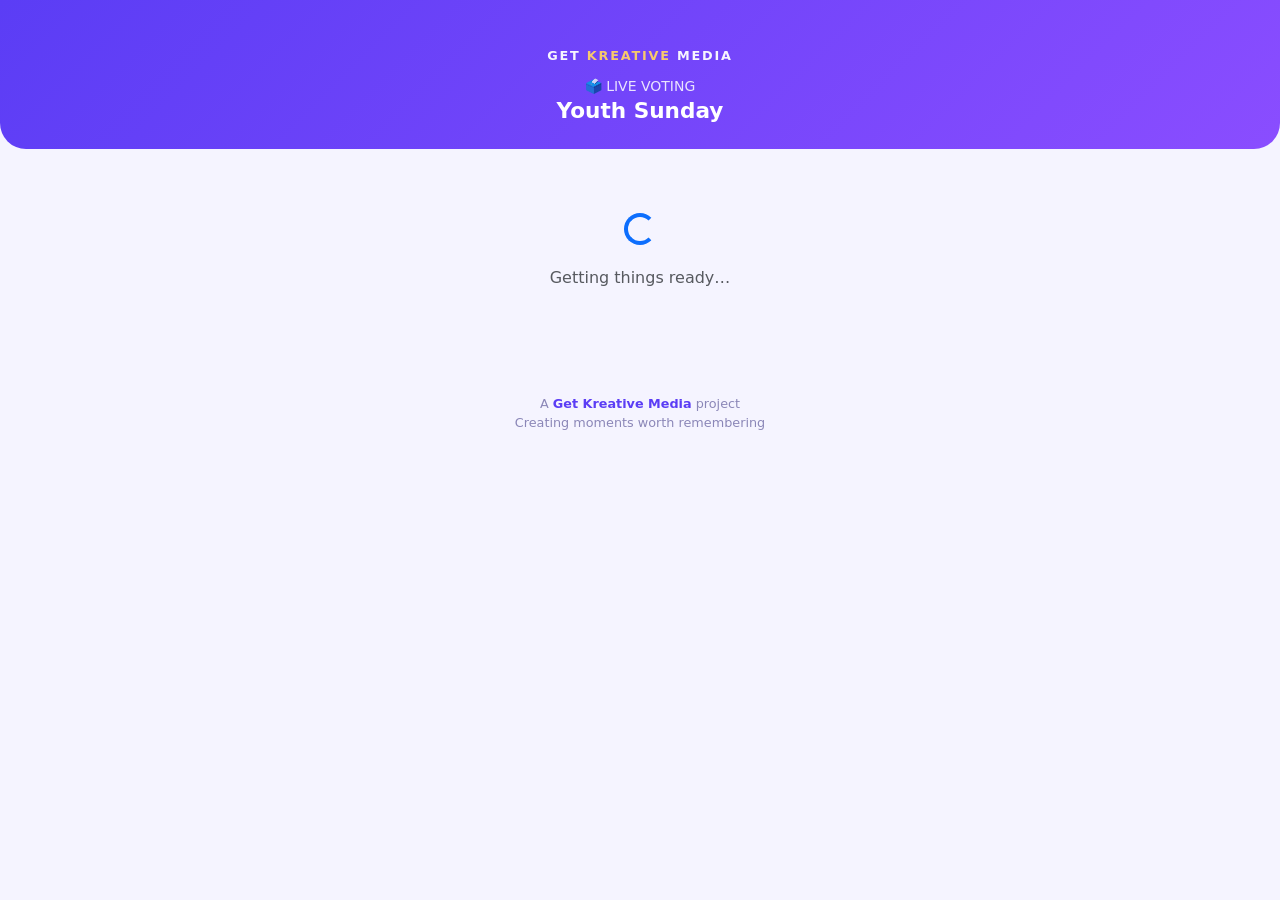
==== youth-sunday-voting/index.html @ a2f6e1a0 "Add files via upload" ====
<!DOCTYPE html>
<html lang="en">
<head>
  <meta charset="UTF-8">
  <meta name="viewport" content="width=device-width, initial-scale=1">
  <title>Live Voting | Get Kreative Media</title>
  <link href="https://cdn.jsdelivr.net/npm/bootstrap@5.3.3/dist/css/bootstrap.min.css" rel="stylesheet">
  <link href="style.css" rel="stylesheet">
</head>
<body>
  <div class="hero">
    <img src="logo.png" alt="Get Kreative" class="gk-logo" onerror="this.style.display='none'"><br>
    <div class="gk-wordmark mb-2">Get <b>Kreative</b> Media</div>
    <small>🗳️ LIVE VOTING</small>
    <h1 id="title">Youth Sunday</h1>
  </div>

  <div class="container-narrow" id="app">
    <div class="text-center py-5 text-muted">
      <div class="spinner-border text-primary"></div>
      <p class="mt-3">Getting things ready…</p>
    </div>
  </div>

  <div class="gk-footer">A <b>Get Kreative Media</b> project<br>Creating moments worth remembering</div>
  <div id="flash" class="flash d-none"></div>

  <script src="https://cdn.jsdelivr.net/npm/@supabase/supabase-js@2"></script>
  <script src="config.js"></script>
  <script>
    let room = null, parts = [], myVote = null, uid = null, tab = "vote", chan = null, timer = null;
    init();

    async function init() {
      try {
        let { data: { session } } = await sb.auth.getSession();
        if (!session) {
          const { data, error } = await sb.auth.signInAnonymously(); // no sign-up form, voter stays anonymous
          if (error) throw error;
          session = data.session;
        }
        uid = session.user.id;
        await loadRooms();
      } catch (e) { fail(e.message); }
    }

    function fail(m) {
      $("#app").innerHTML = `<div class="alert alert-danger">Oops, something went wrong: ${esc(m)}<br>Please refresh the page.</div>`;
    }

    async function loadRooms() {
      let q = sb.from("rooms").select("*").in("status", ["open", "closed"]).order("created_at", { ascending: false });
      const id = new URLSearchParams(location.search).get("room");
      if (id) q = q.eq("id", id);
      const { data, error } = await q;
      if (error) return fail(error.message);
      if (!data.length) {
        $("#app").innerHTML = `<div class="text-center text-muted py-5"><div class="display-4">⏳</div>
          <p class="mt-2">Voting hasn't started yet. Hang tight!</p>
          <button class="btn btn-outline-primary" onclick="loadRooms()">Refresh</button></div>`;
        return;
      }
      if (data.length === 1) return openRoom(data[0]);
      window._rooms = data;
      $("#app").innerHTML = "<h5 class='mb-3'>Choose a session</h5>" + data.map(r => `
        <button class="btn btn-light card-p w-100 text-start p-3 mb-2" onclick="openRoom(window._rooms.find(x=>x.id==='${r.id}'))">
          <b>${esc(r.title)}</b><br><small class="text-muted">${esc(r.description || "")}</small>
        </button>`).join("");
    }

    async function openRoom(r) {
      room = r;
      $("#title").textContent = r.title;
      await refresh();
      if (chan) sb.removeChannel(chan);
      chan = sb.channel("room-" + r.id)
        .on("postgres_changes", { event: "*", schema: "public", table: "participants", filter: "room_id=eq." + r.id }, refresh)
        .on("postgres_changes", { event: "UPDATE", schema: "public", table: "rooms", filter: "id=eq." + r.id }, (p) => { room = p.new; render(); })
        .subscribe();
      clearInterval(timer);
      timer = setInterval(refresh, 15000); // safety net if the connection drops
    }

    async function refresh() {
      const [p, v] = await Promise.all([
        sb.from("participants").select("*").eq("room_id", room.id).order("vote_count", { ascending: false }).order("created_at"),
        sb.from("votes").select("participant_id").eq("room_id", room.id).maybeSingle(),
      ]);
      parts = p.data || [];
      myVote = v.data?.participant_id || null;
      render();
    }

    function setTab(t) { tab = t; render(); }

    function flash(msg) {
      const f = $("#flash"); f.textContent = msg; f.classList.remove("d-none");
      setTimeout(() => f.classList.add("d-none"), 2200);
    }

    function render() {
      const open = room.status === "open";
      const total = parts.reduce((a, b) => a + b.vote_count, 0);
      let h = `
        <div class="d-flex justify-content-between align-items-center mb-2">
          ${open ? '<span class="badge text-bg-success">Voting open</span>' : '<span class="badge text-bg-secondary">Voting closed</span>'}
          <small class="text-muted">${total} vote${total === 1 ? "" : "s"} so far</small>
        </div>
        ${room.description ? `<p class="text-muted small">${esc(room.description)}</p>` : ""}
        <ul class="nav nav-pills nav-fill mb-3">
          <li class="nav-item"><a class="nav-link ${tab === "vote" ? "active" : ""}" href="#" onclick="setTab('vote');return false">🗳️ Vote</a></li>
          <li class="nav-item"><a class="nav-link ${tab === "live" ? "active" : ""}" href="#" onclick="setTab('live');return false">📊 Live results</a></li>
        </ul>`;
      h += tab === "vote" ? voteView(open) : resultsView(total);
      $("#app").innerHTML = h;
    }

    function voteView(open) {
      if (!parts.length) return `<p class="text-center text-muted py-4">No participants yet.</p>`;
      const list = [...parts].sort((a, b) => new Date(a.created_at) - new Date(b.created_at)); // stable order while voting
      const note = open
        ? (myVote ? `<div class="alert alert-success py-2 small">✅ Your vote is in! You can change it until voting closes.</div>`
                  : `<div class="alert alert-info py-2 small">Tap <b>Vote</b> on the one you liked most. One vote per person.</div>`)
        : `<div class="alert alert-secondary py-2 small">Voting is closed. Check the Live results tab!</div>`;
      return note + list.map(p => `
        <div class="card card-p mb-3"><div class="card-body">
          <h5 class="mb-0">${esc(p.name)}</h5>
          <div class="text-primary fw-semibold">${esc(p.project)}</div>
          ${p.description ? `<p class="text-muted small mt-2 mb-3">${esc(p.description)}</p>` : '<div class="mb-3"></div>'}
          ${open ? (myVote === p.id
            ? `<button class="btn-voted w-100" disabled>✓ Your vote</button>`
            : `<button class="btn-brand w-100" onclick="castVote('${p.id}')">${myVote ? "Switch my vote here" : "Vote"}</button>`) : ""}
        </div></div>`).join("");
    }

    function resultsView(total) {
      if (!parts.length) return `<p class="text-center text-muted py-4">No participants yet.</p>`;
      let h = "";
      if (room.status === "closed" && total > 0) {
        const top = parts[0].vote_count, tied = parts.filter(p => p.vote_count === top);
        h += `<div class="alert alert-warning text-center fw-bold">🎉 ${tied.length > 1 ? "It's a tie: " + tied.map(p => esc(p.name)).join(" & ") : "Winner: " + esc(parts[0].name)}</div>`;
      }
      return h + leaderboardHTML(parts);
    }

    async function castVote(pid) {
      if (room.status !== "open") return;
      const { error } = await sb.from("votes").upsert(
        { room_id: room.id, participant_id: pid, voter_id: uid },
        { onConflict: "room_id,voter_id" });
      if (error) return alert("Could not save your vote: " + error.message);
      myVote = pid;
      if (navigator.vibrate) navigator.vibrate(60);
      flash("Vote saved ✅");
      await refresh();
    }
  </script>
</body>
</html>
---- youth-sunday-voting/style.css ----
/* ===== GET KREATIVE BRAND COLOURS — change these 3 lines to match your official palette ===== */
:root { --brand: #5b3df5; --brand2: #ff7a59; --bg: #f5f4ff; }
/* ============================================================================================ */
.gk-logo { height: 46px; width: auto; max-width: 160px; object-fit: contain; margin-bottom: .35rem; }
.gk-wordmark { font-weight: 800; letter-spacing: .14em; font-size: .8rem; text-transform: uppercase; opacity: .95; }
.gk-wordmark b { color: #ffd166; }
.gk-footer { text-align: center; padding: 1.5rem 1rem 2rem; color: #8b87b8; font-size: .8rem; }
.gk-footer b { color: var(--brand); }
.screen-body .gk-footer { color: #b9b4e8; }
.screen-body .gk-footer b { color: #ffd166; }
body { background: var(--bg); font-family: system-ui, -apple-system, "Segoe UI", Roboto, sans-serif; -webkit-tap-highlight-color: transparent; }
.hero { background: linear-gradient(135deg, #5b3df5, #8a4dff); color: #fff; padding: 1.4rem 1rem 1.6rem; border-radius: 0 0 26px 26px; text-align: center; }
.hero h1 { font-size: 1.35rem; font-weight: 800; margin: 0; }
.hero small { opacity: .85; }
.container-narrow { max-width: 580px; margin: 0 auto; padding: 1rem; }
.card-p { border: 0; border-radius: 18px; box-shadow: 0 4px 14px rgba(91, 61, 245, .10); }
.btn-brand { background: var(--brand); color: #fff; border: 0; border-radius: 12px; padding: .8rem 1rem; font-weight: 600; }
.btn-brand:hover, .btn-brand:focus { background: #4a2fe0; color: #fff; }
.btn-voted { background: #16a34a; color: #fff; border: 0; border-radius: 12px; padding: .8rem 1rem; font-weight: 600; }
.bar { height: 12px; border-radius: 99px; background: #e8e6fb; overflow: hidden; }
.bar > span { display: block; height: 100%; background: linear-gradient(90deg, var(--brand), var(--brand2)); transition: width .6s ease; }
.rank { flex: 0 0 auto; width: 36px; height: 36px; border-radius: 50%; background: #ede9ff; color: var(--brand); display: grid; place-items: center; font-weight: 700; }
.rank.r1 { background: #facc15; color: #422006; }
.rank-big { width: 56px; height: 56px; font-size: 1.5rem; }
.leader { outline: 2px solid #facc15; }
.min-w-0 { min-width: 0; }
.nav-pills .nav-link { border-radius: 12px; font-weight: 600; color: var(--brand); }
.nav-pills .nav-link.active { background: var(--brand); color: #fff; }
.flash { position: fixed; left: 50%; bottom: 20px; transform: translateX(-50%); background: #111827; color: #fff; padding: .7rem 1.2rem; border-radius: 99px; z-index: 99; font-weight: 600; box-shadow: 0 6px 20px rgba(0,0,0,.25); }
.form-control, .form-select { border-radius: 12px; padding: .7rem .9rem; font-size: 16px; } /* 16px stops iPhone zoom */
.screen-body { background: #0f0b2e; color: #fff; min-height: 100vh; }
.screen-body .card-p { background: #1c1650; color: #fff; }
.screen-body .text-muted { color: #b9b4e8 !important; }
.screen-body .bar { background: #2e2780; }
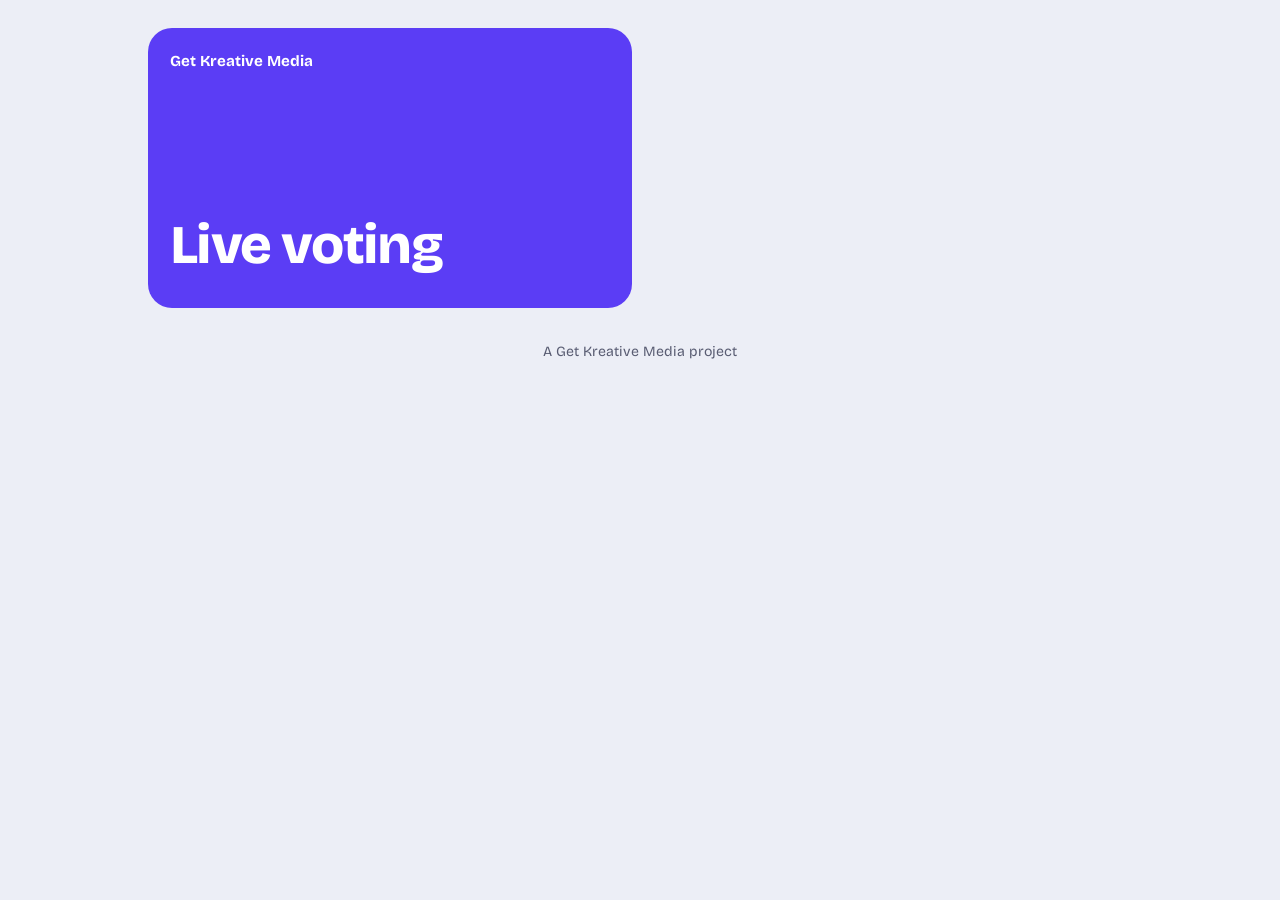
==== commit ea8f0767: "Add files via upload" ====
--- a/youth-sunday-voting/index.html
+++ b/youth-sunday-voting/index.html
@@ -3,39 +3,75 @@
 <head>
   <meta charset="UTF-8">
   <meta name="viewport" content="width=device-width, initial-scale=1">
-  <title>Live Voting | Get Kreative Media</title>
-  <link href="https://cdn.jsdelivr.net/npm/bootstrap@5.3.3/dist/css/bootstrap.min.css" rel="stylesheet">
+  <meta name="theme-color" content="#5b3df5">
+  <title>Live voting | Get Kreative Media</title>
   <link href="style.css" rel="stylesheet">
 </head>
 <body>
-  <div class="hero">
-    <img src="logo.png" alt="Get Kreative" class="gk-logo" onerror="this.style.display='none'"><br>
-    <div class="gk-wordmark mb-2">Get <b>Kreative</b> Media</div>
-    <small>🗳️ LIVE VOTING</small>
-    <h1 id="title">Youth Sunday</h1>
-  </div>
-
-  <div class="container-narrow" id="app">
-    <div class="text-center py-5 text-muted">
-      <div class="spinner-border text-primary"></div>
-      <p class="mt-3">Getting things ready…</p>
+  <main class="wrap">
+    <section class="bento" id="hero">
+      <div class="tile t-brand hero-title">
+        <div class="brand"><img src="logo.png" alt="" onerror="this.style.display='none'"><span>Get Kreative Media</span></div>
+        <h1 id="title">Live voting</h1>
+        <p class="lede" id="desc"></p>
+      </div>
+      <div class="tile t-sun stat" id="tVotes" hidden>
+        <div class="num" id="nVotes">0</div>
+        <div class="cap" id="capVotes">votes so far</div>
+      </div>
+      <div class="tile t-white stat" id="tState" hidden>
+        <div class="num word"><span class="dot" id="stateDot"></span><span id="stateWord">Open</span></div>
+        <div class="cap" id="stateCap">one vote each</div>
+      </div>
+      <div class="tile t-sky mine" id="tMine" hidden>
+        <div class="cap" id="mineCap">Your vote</div>
+        <div class="big" id="mineBig">Not yet</div>
+      </div>
+    </section>
+
+    <div id="msg" style="margin-top: 12px"></div>
+
+    <div class="seg" id="tabs" hidden>
+      <button type="button" id="tabVote" aria-pressed="true">Vote</button>
+      <button type="button" id="tabLive" aria-pressed="false">Live results</button>
     </div>
-  </div>
-
-  <div class="gk-footer">A <b>Get Kreative Media</b> project<br>Creating moments worth remembering</div>
-  <div id="flash" class="flash d-none"></div>
+
+    <section id="voteView" hidden></section>
+
+    <section id="liveWrap" hidden>
+      <p class="hint" id="liveNote"></p>
+      <div class="bento" id="board"></div>
+    </section>
+
+    <p class="foot">A Get Kreative Media project</p>
+  </main>
+
+  <div id="toast" class="toast" role="status" aria-live="polite" hidden></div>
 
   <script src="https://cdn.jsdelivr.net/npm/@supabase/supabase-js@2"></script>
   <script src="config.js"></script>
+  <script src="ui.js"></script>
   <script>
-    let room = null, parts = [], myVote = null, uid = null, tab = "vote", chan = null, timer = null;
+    let room = null, parts = [], myVote = null, uid = null, tab = "vote";
+    let chan = null, timer = null, waitTimer = null, voteSig = "", busy = false;
+
+    $("#tabVote").onclick = () => setTab("vote");
+    $("#tabLive").onclick = () => setTab("live");
+    $("#voteView").addEventListener("click", (e) => {
+      const b = e.target.closest("[data-vote]");
+      if (b) castVote(b.dataset.vote);
+    });
     init();
 
+    function msg(html) { $("#msg").innerHTML = html; }
+
     async function init() {
+      msg('<div class="note">Getting things ready…</div>');
       try {
         let { data: { session } } = await sb.auth.getSession();
         if (!session) {
-          const { data, error } = await sb.auth.signInAnonymously(); // no sign-up form, voter stays anonymous
+          // No sign-up form: each phone gets a random anonymous ID, so votes stay anonymous.
+          const { data, error } = await sb.auth.signInAnonymously();
           if (error) throw error;
           session = data.session;
         }
@@ -45,37 +81,40 @@
     }
 
     function fail(m) {
-      $("#app").innerHTML = `<div class="alert alert-danger">Oops, something went wrong: ${esc(m)}<br>Please refresh the page.</div>`;
+      msg('<div class="note"><b>We couldn\'t connect to the voting service.</b>Check your internet connection, then refresh this page. <span style="opacity:.7">(' + esc(m) + ")</span></div>");
     }
 
     async function loadRooms() {
+      clearTimeout(waitTimer);
       let q = sb.from("rooms").select("*").in("status", ["open", "closed"]).order("created_at", { ascending: false });
       const id = new URLSearchParams(location.search).get("room");
       if (id) q = q.eq("id", id);
       const { data, error } = await q;
       if (error) return fail(error.message);
       if (!data.length) {
-        $("#app").innerHTML = `<div class="text-center text-muted py-5"><div class="display-4">⏳</div>
-          <p class="mt-2">Voting hasn't started yet. Hang tight!</p>
-          <button class="btn btn-outline-primary" onclick="loadRooms()">Refresh</button></div>`;
+        msg('<div class="note"><b>Voting hasn\'t started yet.</b>This page will update on its own when voting opens. <button class="link" onclick="loadRooms()">Check now</button></div>');
+        waitTimer = setTimeout(loadRooms, 10000);
         return;
       }
       if (data.length === 1) return openRoom(data[0]);
       window._rooms = data;
-      $("#app").innerHTML = "<h5 class='mb-3'>Choose a session</h5>" + data.map(r => `
-        <button class="btn btn-light card-p w-100 text-start p-3 mb-2" onclick="openRoom(window._rooms.find(x=>x.id==='${r.id}'))">
-          <b>${esc(r.title)}</b><br><small class="text-muted">${esc(r.description || "")}</small>
-        </button>`).join("");
+      msg('<h2 class="section" style="margin-top:6px">Choose a session</h2><div class="bento">' + data.map((r) =>
+        '<button class="tile session" data-room="' + r.id + '"><b>' + esc(r.title) + '</b><span class="sub">' + esc(r.description || "") + "</span></button>").join("") + "</div>");
+      $("#msg").querySelectorAll("[data-room]").forEach((b) => (b.onclick = () => openRoom(window._rooms.find((x) => x.id === b.dataset.room))));
     }
 
     async function openRoom(r) {
       room = r;
+      msg("");
       $("#title").textContent = r.title;
+      $("#desc").textContent = r.description || "";
+      ["tVotes", "tState", "tMine", "tabs"].forEach((id) => ($("#" + id).hidden = false));
+      setTab(tab);
       await refresh();
       if (chan) sb.removeChannel(chan);
       chan = sb.channel("room-" + r.id)
         .on("postgres_changes", { event: "*", schema: "public", table: "participants", filter: "room_id=eq." + r.id }, refresh)
-        .on("postgres_changes", { event: "UPDATE", schema: "public", table: "rooms", filter: "id=eq." + r.id }, (p) => { room = p.new; render(); })
+        .on("postgres_changes", { event: "UPDATE", schema: "public", table: "rooms", filter: "id=eq." + r.id }, (p) => { room = p.new; paint(); })
         .subscribe();
       clearInterval(timer);
       timer = setInterval(refresh, 15000); // safety net if the connection drops
@@ -86,72 +125,77 @@
         sb.from("participants").select("*").eq("room_id", room.id).order("vote_count", { ascending: false }).order("created_at"),
         sb.from("votes").select("participant_id").eq("room_id", room.id).maybeSingle(),
       ]);
-      parts = p.data || [];
+      parts = sortedByVotes(p.data || []);
       myVote = v.data?.participant_id || null;
-      render();
-    }
-
-    function setTab(t) { tab = t; render(); }
-
-    function flash(msg) {
-      const f = $("#flash"); f.textContent = msg; f.classList.remove("d-none");
-      setTimeout(() => f.classList.add("d-none"), 2200);
-    }
-
-    function render() {
+      paint();
+    }
+
+    function setTab(t) {
+      tab = t;
+      $("#voteView").hidden = t !== "vote";
+      $("#liveWrap").hidden = t !== "live";
+      $("#tabVote").setAttribute("aria-pressed", t === "vote");
+      $("#tabLive").setAttribute("aria-pressed", t === "live");
+      if (room && t === "live") renderBoard($("#board"), parts, { closed: room.status === "closed" });
+    }
+
+    function paint() {
       const open = room.status === "open";
       const total = parts.reduce((a, b) => a + b.vote_count, 0);
-      let h = `
-        <div class="d-flex justify-content-between align-items-center mb-2">
-          ${open ? '<span class="badge text-bg-success">Voting open</span>' : '<span class="badge text-bg-secondary">Voting closed</span>'}
-          <small class="text-muted">${total} vote${total === 1 ? "" : "s"} so far</small>
-        </div>
-        ${room.description ? `<p class="text-muted small">${esc(room.description)}</p>` : ""}
-        <ul class="nav nav-pills nav-fill mb-3">
-          <li class="nav-item"><a class="nav-link ${tab === "vote" ? "active" : ""}" href="#" onclick="setTab('vote');return false">🗳️ Vote</a></li>
-          <li class="nav-item"><a class="nav-link ${tab === "live" ? "active" : ""}" href="#" onclick="setTab('live');return false">📊 Live results</a></li>
-        </ul>`;
-      h += tab === "vote" ? voteView(open) : resultsView(total);
-      $("#app").innerHTML = h;
-    }
-
-    function voteView(open) {
-      if (!parts.length) return `<p class="text-center text-muted py-4">No participants yet.</p>`;
-      const list = [...parts].sort((a, b) => new Date(a.created_at) - new Date(b.created_at)); // stable order while voting
-      const note = open
-        ? (myVote ? `<div class="alert alert-success py-2 small">✅ Your vote is in! You can change it until voting closes.</div>`
-                  : `<div class="alert alert-info py-2 small">Tap <b>Vote</b> on the one you liked most. One vote per person.</div>`)
-        : `<div class="alert alert-secondary py-2 small">Voting is closed. Check the Live results tab!</div>`;
-      return note + list.map(p => `
-        <div class="card card-p mb-3"><div class="card-body">
-          <h5 class="mb-0">${esc(p.name)}</h5>
-          <div class="text-primary fw-semibold">${esc(p.project)}</div>
-          ${p.description ? `<p class="text-muted small mt-2 mb-3">${esc(p.description)}</p>` : '<div class="mb-3"></div>'}
-          ${open ? (myVote === p.id
-            ? `<button class="btn-voted w-100" disabled>✓ Your vote</button>`
-            : `<button class="btn-brand w-100" onclick="castVote('${p.id}')">${myVote ? "Switch my vote here" : "Vote"}</button>`) : ""}
-        </div></div>`).join("");
-    }
-
-    function resultsView(total) {
-      if (!parts.length) return `<p class="text-center text-muted py-4">No participants yet.</p>`;
-      let h = "";
-      if (room.status === "closed" && total > 0) {
-        const top = parts[0].vote_count, tied = parts.filter(p => p.vote_count === top);
-        h += `<div class="alert alert-warning text-center fw-bold">🎉 ${tied.length > 1 ? "It's a tie: " + tied.map(p => esc(p.name)).join(" & ") : "Winner: " + esc(parts[0].name)}</div>`;
-      }
-      return h + leaderboardHTML(parts);
+
+      $("#nVotes").textContent = total;
+      $("#capVotes").textContent = (total === 1 ? "vote" : "votes") + (open ? " so far" : " in total");
+      $("#stateWord").textContent = open ? "Open" : "Closed";
+      $("#stateDot").classList.toggle("off", !open);
+      $("#stateCap").textContent = open ? "one vote each" : "thank you for voting";
+
+      const mine = parts.find((p) => p.id === myVote);
+      $("#mineCap").textContent = mine ? "You voted for" : open ? "Your vote" : "Your vote";
+      $("#mineBig").textContent = mine ? mine.name : open ? "Not yet. Pick one below." : "You didn't vote this time.";
+
+      renderVote(open);
+      renderBoard($("#board"), parts, { closed: !open });
+      $("#liveNote").textContent = standingsNote(parts, !open);
+    }
+
+    function renderVote(open) {
+      const list = [...parts].sort(byCreated); // stable order, so cards don't jump while people tap
+      const sig = JSON.stringify([room.status, myVote, list.map((p) => [p.id, p.name, p.project, p.description])]);
+      if (sig === voteSig) return;
+      voteSig = sig;
+      const host = $("#voteView");
+      if (!list.length) { host.innerHTML = '<div class="note">No participants yet. Check back in a moment.</div>'; return; }
+
+      const colors = colorMap(list);
+      const hint = !open ? "Voting is closed. See the final scores under Live results."
+        : myVote ? "Your vote is in. Changed your mind? Tap another one before voting closes."
+        : "Tap Vote on the presentation you liked most. You get one vote.";
+
+      host.innerHTML = '<p class="hint">' + hint + '</p><div class="picks">' + list.map((p) => {
+        const first = esc(p.name.trim().split(/\s+/)[0]);
+        const mineHere = myVote === p.id;
+        const btn = !open ? "" : mineHere
+          ? '<button class="btn block" disabled>Voted</button>'
+          : '<button class="btn block" data-vote="' + p.id + '">' + (myVote ? "Switch my vote to " : "Vote for ") + first + "</button>";
+        return '<article class="tile pick" style="--c:' + colors[p.id][0] + '">' +
+          (mineHere ? '<span class="sticker">Your vote</span>' : "") +
+          "<h2>" + esc(p.name) + '</h2><div class="proj">' + esc(p.project) + "</div>" +
+          (p.description ? '<p class="desc">' + esc(p.description) + "</p>" : '<div style="height:18px"></div>') + btn + "</article>";
+      }).join("") + "</div>";
     }
 
     async function castVote(pid) {
-      if (room.status !== "open") return;
+      if (room.status !== "open" || busy) return;
+      busy = true;
+      const changed = !!myVote;
       const { error } = await sb.from("votes").upsert(
         { room_id: room.id, participant_id: pid, voter_id: uid },
         { onConflict: "room_id,voter_id" });
-      if (error) return alert("Could not save your vote: " + error.message);
+      busy = false;
+      if (error) return toast("Your vote didn't go through. Tap Vote to try again.");
       myVote = pid;
-      if (navigator.vibrate) navigator.vibrate(60);
-      flash("Vote saved ✅");
+      if (navigator.vibrate) navigator.vibrate(40);
+      toast(changed ? "Vote changed" : "Vote saved");
       await refresh();
     }
   </script>
--- a/youth-sunday-voting/style.css
+++ b/youth-sunday-voting/style.css
@@ -1,34 +1,248 @@
-/* ===== GET KREATIVE BRAND COLOURS — change these 3 lines to match your official palette ===== */
-:root { --brand: #5b3df5; --brand2: #ff7a59; --bg: #f5f4ff; }
-/* ============================================================================================ */
-.gk-logo { height: 46px; width: auto; max-width: 160px; object-fit: contain; margin-bottom: .35rem; }
-.gk-wordmark { font-weight: 800; letter-spacing: .14em; font-size: .8rem; text-transform: uppercase; opacity: .95; }
-.gk-wordmark b { color: #ffd166; }
-.gk-footer { text-align: center; padding: 1.5rem 1rem 2rem; color: #8b87b8; font-size: .8rem; }
-.gk-footer b { color: var(--brand); }
-.screen-body .gk-footer { color: #b9b4e8; }
-.screen-body .gk-footer b { color: #ffd166; }
-body { background: var(--bg); font-family: system-ui, -apple-system, "Segoe UI", Roboto, sans-serif; -webkit-tap-highlight-color: transparent; }
-.hero { background: linear-gradient(135deg, #5b3df5, #8a4dff); color: #fff; padding: 1.4rem 1rem 1.6rem; border-radius: 0 0 26px 26px; text-align: center; }
-.hero h1 { font-size: 1.35rem; font-weight: 800; margin: 0; }
-.hero small { opacity: .85; }
-.container-narrow { max-width: 580px; margin: 0 auto; padding: 1rem; }
-.card-p { border: 0; border-radius: 18px; box-shadow: 0 4px 14px rgba(91, 61, 245, .10); }
-.btn-brand { background: var(--brand); color: #fff; border: 0; border-radius: 12px; padding: .8rem 1rem; font-weight: 600; }
-.btn-brand:hover, .btn-brand:focus { background: #4a2fe0; color: #fff; }
-.btn-voted { background: #16a34a; color: #fff; border: 0; border-radius: 12px; padding: .8rem 1rem; font-weight: 600; }
-.bar { height: 12px; border-radius: 99px; background: #e8e6fb; overflow: hidden; }
-.bar > span { display: block; height: 100%; background: linear-gradient(90deg, var(--brand), var(--brand2)); transition: width .6s ease; }
-.rank { flex: 0 0 auto; width: 36px; height: 36px; border-radius: 50%; background: #ede9ff; color: var(--brand); display: grid; place-items: center; font-weight: 700; }
-.rank.r1 { background: #facc15; color: #422006; }
-.rank-big { width: 56px; height: 56px; font-size: 1.5rem; }
-.leader { outline: 2px solid #facc15; }
-.min-w-0 { min-width: 0; }
-.nav-pills .nav-link { border-radius: 12px; font-weight: 600; color: var(--brand); }
-.nav-pills .nav-link.active { background: var(--brand); color: #fff; }
-.flash { position: fixed; left: 50%; bottom: 20px; transform: translateX(-50%); background: #111827; color: #fff; padding: .7rem 1.2rem; border-radius: 99px; z-index: 99; font-weight: 600; box-shadow: 0 6px 20px rgba(0,0,0,.25); }
-.form-control, .form-select { border-radius: 12px; padding: .7rem .9rem; font-size: 16px; } /* 16px stops iPhone zoom */
-.screen-body { background: #0f0b2e; color: #fff; min-height: 100vh; }
-.screen-body .card-p { background: #1c1650; color: #fff; }
-.screen-body .text-muted { color: #b9b4e8 !important; }
-.screen-body .bar { background: #2e2780; }
+/* ============================================================
+   Get Kreative voting: bento look
+   Change the colours in :root to match your brand.
+   ============================================================ */
+@font-face {
+  font-family: "Bricolage Grotesque";
+  src: url("fonts/bricolage-grotesque.woff2") format("woff2");
+  font-weight: 200 800;
+  font-display: swap;
+}
+
+:root {
+  --ink: #1b1f3b;
+  --paper: #eceef6;
+  --brand: #5b3df5;      /* Get Kreative purple: change me */
+  --white: #ffffff;
+  --radius: 24px;
+  --gap: 12px;
+  --font: "Bricolage Grotesque", system-ui, -apple-system, "Segoe UI", Roboto, sans-serif;
+}
+
+* { box-sizing: border-box; }
+html { -webkit-text-size-adjust: 100%; }
+body {
+  margin: 0;
+  background: var(--paper);
+  color: var(--ink);
+  font-family: var(--font);
+  font-size: 1rem;
+  line-height: 1.45;
+  -webkit-tap-highlight-color: transparent;
+}
+h1, h2, h3, p { margin: 0; }
+img { max-width: 100%; }
+[hidden] { display: none !important; }
+
+:focus-visible { outline: 3px solid var(--ink); outline-offset: 3px; }
+.t-brand :focus-visible, .t-ink :focus-visible, .screen :focus-visible { outline-color: #fff; }
+
+.wrap { max-width: 1040px; margin: 0 auto; padding: 14px 14px 48px; }
+.narrow { max-width: 460px; margin: 0 auto; }
+
+/* ---------- the bento grid ---------- */
+.bento {
+  display: grid;
+  grid-template-columns: repeat(2, minmax(0, 1fr));
+  grid-auto-flow: dense;
+  gap: var(--gap);
+}
+.span-all { grid-column: 1 / -1; }
+.span-2 { grid-column: span 2; }
+
+.tile {
+  position: relative;
+  min-width: 0;
+  padding: 18px;
+  border-radius: var(--radius);
+  background: var(--white);
+  overflow: hidden;
+}
+.t-brand { background: var(--brand); color: #fff; }
+.t-ink   { background: var(--ink);   color: #fff; }
+.t-sun   { background: #ffd23f; }
+.t-sky   { background: #8ec5ff; }
+.t-pink  { background: #ffa8c5; }
+.t-mint  { background: #7ee0a9; }
+.t-lilac { background: #c4b5fd; }
+.t-peach { background: #ffb68a; }
+
+@media (min-width: 720px) {
+  .wrap { padding: 28px 28px 64px; }
+  .bento { grid-template-columns: repeat(4, minmax(0, 1fr)); gap: 16px; }
+  .tile { padding: 22px; }
+}
+
+/* ---------- brand line ---------- */
+.brand { display: flex; align-items: center; gap: 10px; font-weight: 700; font-size: 0.95rem; }
+.brand img { height: 32px; width: auto; max-width: 120px; object-fit: contain; }
+
+/* ---------- headline tile ---------- */
+.hero-title { grid-column: span 2; display: flex; flex-direction: column; gap: 14px; min-height: 190px; }
+.hero-title h1 {
+  font-size: clamp(2rem, 8.5vw, 3.4rem);
+  font-weight: 800;
+  line-height: 1;
+  letter-spacing: -0.03em;
+  text-wrap: balance;
+  margin-top: auto;
+}
+.hero-title .lede { opacity: 0.88; max-width: 34ch; }
+@media (min-width: 720px) { .hero-title { grid-row: span 2; min-height: 280px; } }
+
+/* ---------- stat tiles ---------- */
+.stat { display: flex; flex-direction: column; justify-content: space-between; gap: 10px; min-height: 120px; }
+.stat .num {
+  font-size: clamp(2.4rem, 11vw, 3.6rem);
+  font-weight: 800;
+  line-height: 1;
+  letter-spacing: -0.03em;
+  font-variant-numeric: tabular-nums;
+}
+.stat .num.word { font-size: clamp(1.8rem, 8vw, 2.6rem); }
+.stat .cap { font-size: 0.92rem; opacity: 0.8; }
+.mine { grid-column: span 2; display: flex; flex-direction: column; justify-content: center; gap: 4px; min-height: 100px; }
+.mine .cap { font-size: 0.92rem; opacity: 0.8; }
+.mine .big { font-size: clamp(1.4rem, 5.5vw, 2rem); font-weight: 800; line-height: 1.1; letter-spacing: -0.02em; overflow-wrap: anywhere; }
+
+.dot { display: inline-block; width: 10px; height: 10px; border-radius: 50%; background: #17a864; margin-right: 8px; vertical-align: middle; }
+.dot.off { background: #8d90a8; }
+
+/* ---------- tabs ---------- */
+.seg { display: flex; gap: 4px; margin: 16px 0 14px; padding: 4px; background: #fff; border-radius: 999px; }
+.seg button {
+  flex: 1; min-height: 46px; border: 0; border-radius: 999px; background: transparent;
+  color: var(--ink); font: inherit; font-weight: 700; cursor: pointer;
+}
+.seg button[aria-pressed="true"] { background: var(--ink); color: #fff; }
+
+.hint { margin: 0 2px 12px; font-size: 0.98rem; opacity: 0.85; max-width: 60ch; }
+
+/* ---------- buttons ---------- */
+.btn {
+  appearance: none; display: inline-flex; align-items: center; justify-content: center; gap: 8px;
+  min-height: 52px; padding: 0 20px; border: 0; border-radius: 16px;
+  background: var(--ink); color: #fff; font: inherit; font-weight: 700; text-decoration: none;
+  cursor: pointer; transition: transform 0.12s ease;
+}
+.btn:active { transform: scale(0.98); }
+.btn.block { width: 100%; }
+.btn.small { min-height: 42px; padding: 0 14px; border-radius: 12px; font-size: 0.95rem; }
+.btn.light { background: #fff; color: var(--ink); }
+.btn.ghost { background: rgba(27, 31, 59, 0.1); color: var(--ink); }
+.btn.go { background: #17a864; color: #fff; }
+.btn.stop { background: #d92d4f; color: #fff; }
+.btn[disabled] { background: rgba(27, 31, 59, 0.14); color: var(--ink); cursor: default; transform: none; }
+.t-brand .btn:not(.light) { background: #fff; color: var(--brand); }
+.t-brand .btn.go { background: #17a864; color: #fff; }
+.t-brand .btn.stop { background: #d92d4f; color: #fff; }
+.link { background: none; border: 0; padding: 0; font: inherit; font-weight: 600; text-decoration: underline; cursor: pointer; color: inherit; }
+
+/* ---------- vote cards ---------- */
+.picks { display: grid; gap: var(--gap); grid-template-columns: minmax(0, 1fr); }
+@media (min-width: 720px) {
+  .picks { grid-template-columns: repeat(2, minmax(0, 1fr)); gap: 16px; }
+  .picks .pick:last-child:nth-child(odd) { grid-column: 1 / -1; }
+}
+.pick { background: var(--c); display: flex; flex-direction: column; padding: 22px; }
+.pick h2 { font-size: 1.7rem; font-weight: 800; line-height: 1.05; letter-spacing: -0.02em; padding-right: 84px; overflow-wrap: anywhere; }
+.pick .proj { font-weight: 700; font-size: 1.05rem; margin-top: 8px; }
+.pick .desc { margin: 10px 0 20px; opacity: 0.85; max-width: 52ch; }
+.pick .btn { margin-top: auto; }
+.sticker {
+  position: absolute; top: 16px; right: 14px; transform: rotate(5deg);
+  background: var(--ink); color: #fff; font-weight: 700; font-size: 0.9rem;
+  padding: 6px 12px; border-radius: 10px;
+}
+
+/* ---------- leaderboard tiles with liquid fill ---------- */
+.result { background: var(--soft); min-height: 118px; padding: 0; display: flex; }
+.result .fill {
+  position: absolute; left: 0; right: 0; bottom: 0;
+  height: calc(var(--p, 0) * 1%);
+  background: var(--c);
+  transition: height 0.9s cubic-bezier(0.2, 0.8, 0.2, 1);
+}
+.result .tile-in { position: relative; width: 100%; display: flex; flex-direction: column; gap: 8px; padding: 16px; }
+.result .rank { font-size: 0.92rem; font-weight: 700; }
+.result .name { font-size: 1.2rem; font-weight: 800; line-height: 1.1; letter-spacing: -0.01em; overflow-wrap: anywhere; }
+.result .proj { font-size: 0.92rem; opacity: 0.85; overflow-wrap: anywhere; }
+.result .score { margin-top: auto; padding-top: 6px; display: flex; flex-direction: column; }
+.result .count { font-size: 2.3rem; font-weight: 800; line-height: 1; letter-spacing: -0.03em; font-variant-numeric: tabular-nums; }
+.result .share { font-size: 0.88rem; opacity: 0.85; }
+.result.lead { min-height: 210px; }
+.result.lead .tile-in { padding: 20px; }
+.result.lead .name { font-size: clamp(1.8rem, 6.5vw, 2.8rem); letter-spacing: -0.025em; }
+.result.lead .proj { font-size: 1.05rem; }
+.result.lead .count { font-size: clamp(3.6rem, 15vw, 5.8rem); }
+@media (min-width: 720px) { .result .tile-in { padding: 20px; } }
+
+.empty { grid-column: 1 / -1; background: #fff; }
+
+/* ---------- notes, pills ---------- */
+.note { background: #fff; padding: 18px; border-radius: var(--radius); }
+.note b { display: block; margin-bottom: 4px; }
+.pill { display: inline-flex; align-items: center; align-self: flex-start; padding: 6px 12px; border-radius: 999px; background: rgba(255, 255, 255, 0.2); font-weight: 600; font-size: 0.92rem; }
+.t-white .pill, .pill.dark { background: rgba(27, 31, 59, 0.1); }
+
+.toast {
+  position: fixed; left: 50%; bottom: 22px; transform: translateX(-50%);
+  max-width: calc(100% - 32px); background: var(--ink); color: #fff;
+  padding: 12px 18px; border-radius: 14px; font-weight: 600; z-index: 50; text-align: center;
+  box-shadow: 0 10px 30px rgba(27, 31, 59, 0.3);
+}
+
+.foot { text-align: center; margin-top: 34px; font-size: 0.88rem; opacity: 0.7; }
+
+/* ---------- forms (admin) ---------- */
+.form { display: grid; gap: 12px; }
+.form label { display: grid; gap: 6px; font-weight: 600; font-size: 0.95rem; }
+.field {
+  width: 100%; min-height: 50px; padding: 12px 14px; border: 2px solid transparent;
+  border-radius: 14px; background: var(--paper); color: var(--ink);
+  font: inherit; font-size: 16px; font-weight: 400;
+}
+textarea.field { min-height: 84px; resize: vertical; }
+.field:focus { outline: none; border-color: var(--ink); background: #fff; }
+.t-sun .field, .t-sky .field, .t-pink .field, .t-mint .field, .t-lilac .field, .t-peach .field { background: rgba(255, 255, 255, 0.6); }
+
+h2.section { font-size: 1.3rem; font-weight: 800; letter-spacing: -0.02em; margin: 26px 2px 12px; }
+.topbar { display: flex; align-items: center; justify-content: space-between; gap: 12px; margin: 2px 2px 14px; }
+
+.session { display: block; width: 100%; grid-column: span 2; text-align: left; border: 0; font: inherit; color: inherit; cursor: pointer; background: #fff; }
+.session b { display: block; font-size: 1.25rem; letter-spacing: -0.01em; margin: 10px 0 2px; }
+.session span.sub { opacity: 0.8; font-size: 0.95rem; }
+
+.sharebox { display: grid; gap: 12px; justify-items: center; text-align: center; }
+.qr { background: #fff; padding: 10px; border-radius: 16px; line-height: 0; }
+.qr img, .qr canvas { max-width: 100%; height: auto; }
+.linkrow { display: flex; gap: 8px; width: 100%; }
+.linkrow .field { min-height: 44px; font-size: 14px; }
+
+.manage-row { display: flex; align-items: center; justify-content: space-between; gap: 10px; padding: 8px 0; border-top: 1px solid rgba(27, 31, 59, 0.1); }
+.manage-row:first-child { border-top: 0; }
+.manage-row span { overflow-wrap: anywhere; font-weight: 600; }
+
+/* ---------- big screen ---------- */
+.screen { background: var(--ink); color: #fff; min-height: 100vh; }
+.screen .wrap { max-width: 1400px; }
+.screen .head { display: flex; flex-wrap: wrap; align-items: flex-end; justify-content: space-between; gap: 14px; margin: 6px 2px 22px; }
+.screen .head h1 { font-size: clamp(2.2rem, 6vw, 4.6rem); font-weight: 800; letter-spacing: -0.03em; line-height: 1; text-wrap: balance; }
+.screen .brand { margin-bottom: 14px; }
+.screen .meta { text-align: right; }
+.screen .meta .big { font-size: clamp(2.4rem, 5vw, 4rem); font-weight: 800; line-height: 1; font-variant-numeric: tabular-nums; }
+.screen .meta .cap { opacity: 0.8; }
+.screen .hint { color: #fff; }
+.screen .result { color: var(--ink); }
+@media (min-width: 720px) {
+  .screen .result { min-height: clamp(150px, 19vh, 230px); }
+  .screen .result.lead { min-height: clamp(220px, 30vh, 380px); }
+  .screen .result .name { font-size: clamp(1.3rem, 2vw, 1.9rem); }
+  .screen .result .count { font-size: clamp(2.6rem, 4vw, 4rem); }
+  .screen .result.lead .name { font-size: clamp(2.2rem, 4vw, 3.8rem); }
+  .screen .result.lead .count { font-size: clamp(5rem, 9vw, 9rem); }
+}
+
+@media (prefers-reduced-motion: reduce) {
+  *, *::before, *::after { transition: none !important; animation: none !important; }
+}
